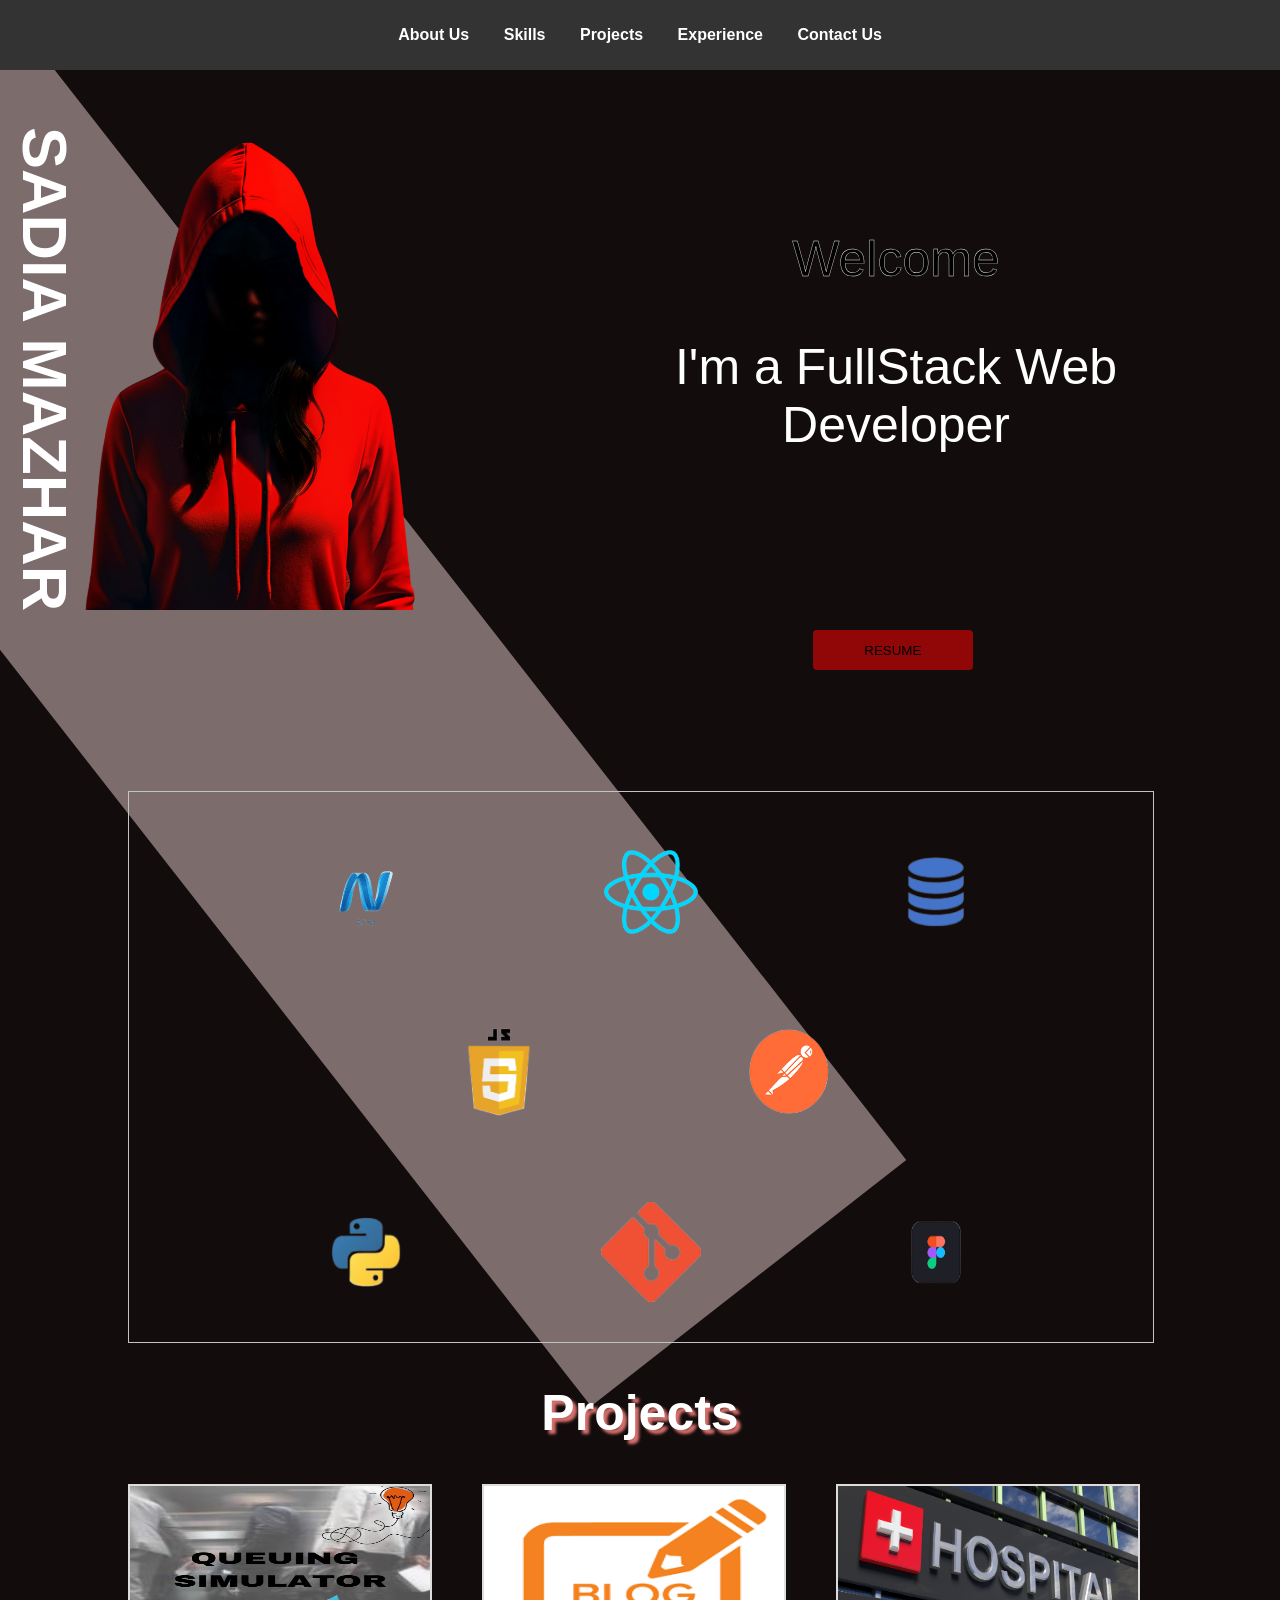
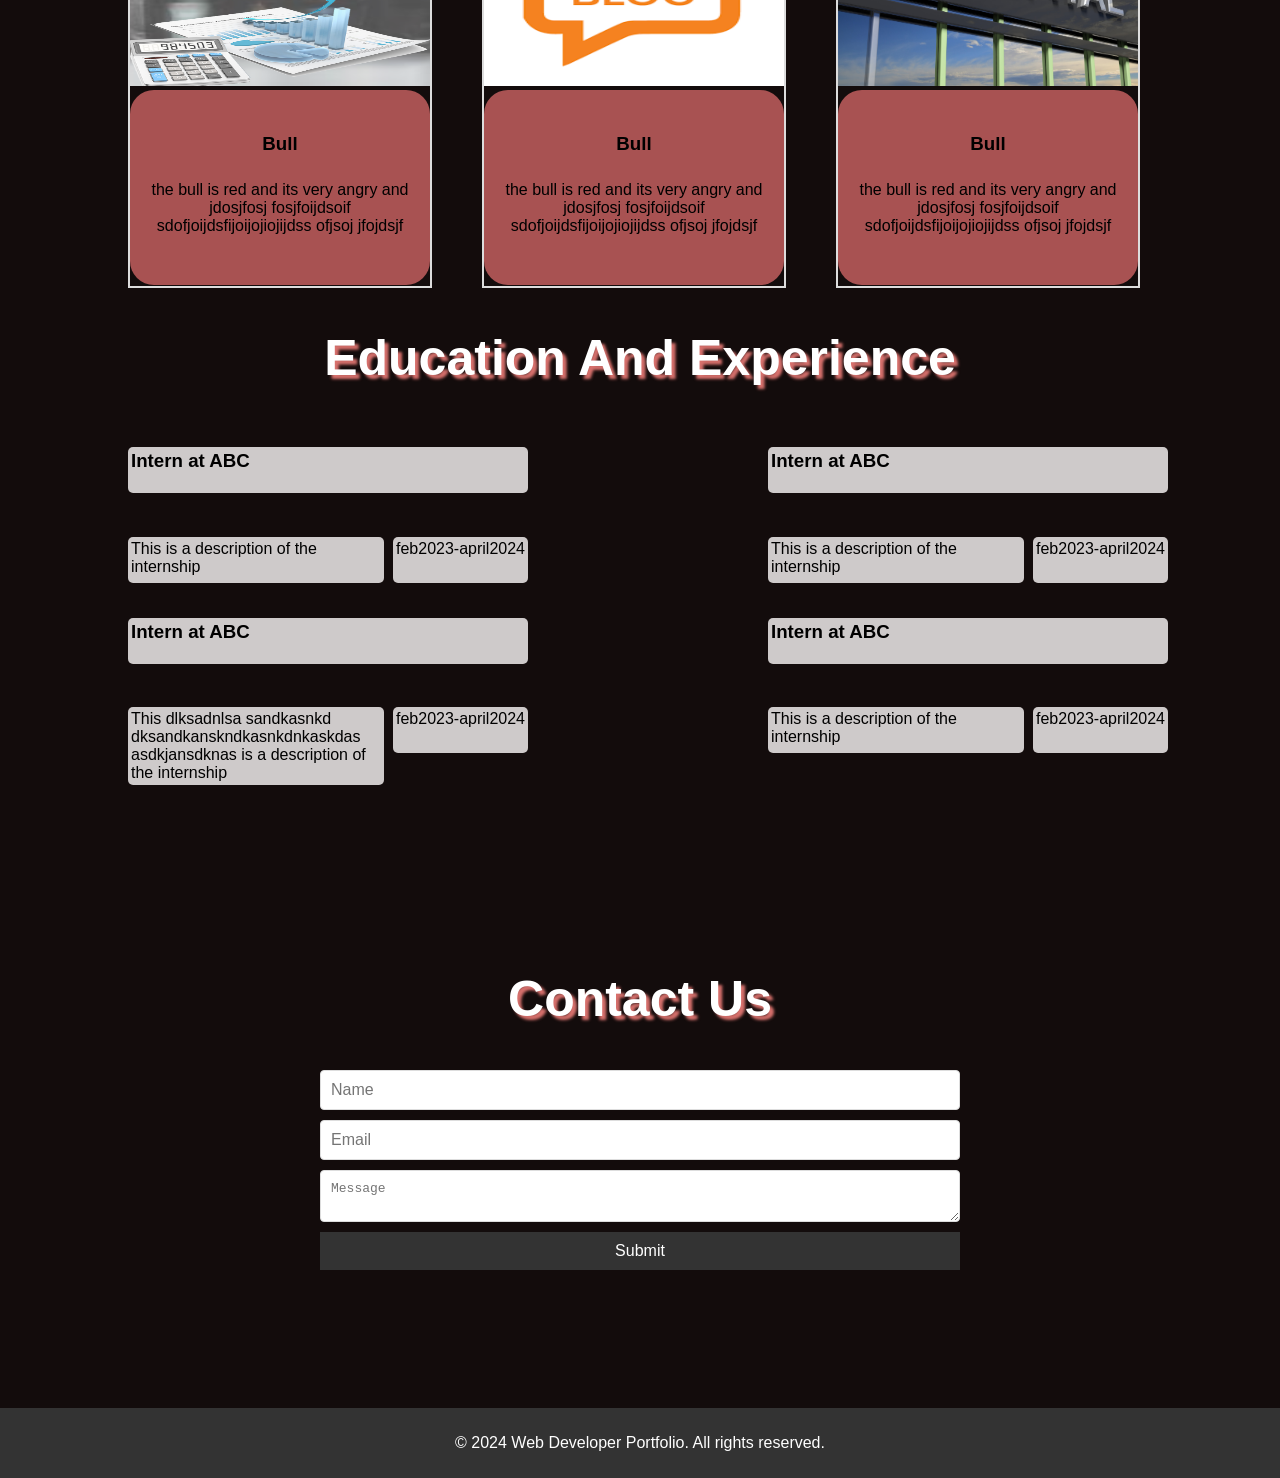
==== Hompage.Html @ 76f6b7bf "first commit" ====
<!DOCTYPE html>
<html lang="en">
<head>
    <meta charset="UTF-8">
    <meta name="viewport" content="width=device-width, initial-scale=1.0">
    <title>Web Developer Portfolio</title>
    <link rel="stylesheet" href="Homepage.css">
    <script src="https://cdn.emailjs.com/dist/email.min.js"></script>
    <script src="./Homepage.js" defer></script> 

</head>
<body>
    <header>
        <nav>
            <ul>
                <li><a href="#aboutus">About Us</a></li>
                <li><a href="#skills">Skills</a></li>
                <li><a href="#projects">Projects</a></li>
                <li><a href="#experience">Experience</a></li>
                <li><a href="#contact">Contact Us</a></li>
            </ul>
        </nav>
    </header>

    <section id="aboutus">
        <div class="aboutus-bg-container">
            <div class="aboutus-bg"></div>
        </div>
        <img style="width: 550px;" src="./images/girlimage.png">
        <h2 id="titlename">SADIA MAZHAR</h2>
        <p class="title1">
            <span class="title3">Welcome</span>
            <span class="title2">I'm a FullStack Web Developer</span>
        </p>
        <button id="resume">RESUME</button>
    </section>

    <section id="skills">
        <div id="skillsection" >
            <img class="skill" src="./images/net.png">
            <img class="skill" src="./images/react.png">
            <img class="skill" src="./images/s.png">
            <img class="skill" src="./images/js.png">
            <img class="skill" src="./images/Postman.png">
            <img class="skill" src="./images/py.png">
            <img class="skill" src="./images/git.png">
            <img class="skill" src="./images/figma.png">
            
        </div>
    </section>

    <section id="projects">
        <h2 class="heading">Projects</h2>
        <div id="projectsection">
            <!-- First Project -->
            <div class="project" onclick="showVideo()">
                <img class="projectimg" src="./images/Qs.png" >
                <div class="projectdata">
                    <h3 class="projecttitle">Bull</h3>
                    <p>the bull is red and its very angry and jdosjfosj fosjfoijdsoif sdofjoijdsfijoijojiojijdss ofjsoj jfojdsjf</p>
                </div>
                <div id="video-popup" class="video-popup">
                    <div class="video-popup-content">
                        <span class="close" onclick="closeVideo()">&times;</span>
                        <video controls id="popup-video">
                            <source src="./images/a.mp4" type="video/mp4">
                            Your browser does not support the video tag.
                        </video>
                    </div>
                </div>
            </div>
    
            <!-- Second Project -->
            <div class="project" onclick="showVideo()">
                <img class="projectimg" src="./images/blog.png" >
                <div class="projectdata">
                    <h3 class="projecttitle">Bull</h3>
                    <p>the bull is red and its very angry and jdosjfosj fosjfoijdsoif sdofjoijdsfijoijojiojijdss ofjsoj jfojdsjf</p>
                </div>
                <div id="video-popup" class="video-popup">
                    <div class="video-popup-content">
                        <span class="close" onclick="closeVideo()">&times;</span>
                        <video controls id="popup-video">
                            <source src="./images/blogweb.mp4" type="video/mp4">
                            Your browser does not support the video tag.
                        </video>
                    </div>
                </div>
            </div>
    
            <!-- Third Project -->
            <div class="project" onclick="showVideo()">
                <img class="projectimg" src="./images/hos.jpg" >
                <div class="projectdata">
                    <h3 class="projecttitle">Bull</h3>
                    <p>the bull is red and its very angry and jdosjfosj fosjfoijdsoif sdofjoijdsfijoijojiojijdss ofjsoj jfojdsjf</p>
                </div>
                <div id="video-popup" class="video-popup">
                    <div class="video-popup-content">
                        <span class="close" onclick="closeVideo()">&times;</span>
                        <video controls id="popup-video">
                            <source src="./images/HMS.mp4" type="video/mp4">
                            Your browser does not support the video tag.
                        </video>
                    </div>
                </div>
            </div>
        </div>
    </section>
    

    <section id="experience">
        <h2 class="heading">Education And Experience</h2>
        <div class="expsection">
        <div class="exp">
                <h3 class="expname">Intern at ABC</h3>
                <p class="expdesc">This 
                    is a description of the internship</p>
                <p class="exptime">feb2023-april2024</p>
        </div>
        <div class="exp">
            <h3 class="expname">Intern at ABC</h3>
            <p class="expdesc">This dlksadnlsa
                sandkasnkd
                dksandkanskndkasnkdnkaskdas
                asdkjansdknas
                is a description of the internship</p>
            <p class="exptime">feb2023-april2024</p>
    </div>
    <div class="exp">
        <h3 class="expname">Intern at ABC</h3>
        <p class="expdesc">This 
            is a description of the internship</p>
        <p class="exptime">feb2023-april2024</p>
</div>
<div class="exp">
    <h3 class="expname">Intern at ABC</h3>
    <p class="expdesc">This 
        is a description of the internship</p>
    <p class="exptime">feb2023-april2024</p>
</div>
    </div>
    </section>

    <section id="contact">
        <h2 class="heading">Contact Us</h2>
        <form id="contact-form">
            <input type="text" id="name" name="name" required placeholder="Name">
            <input type="email" id="email" name="email" required placeholder="Email">
            
            <textarea id="message" name="message" required placeholder="Message"></textarea>
            <button id="send-email" type="submit" onclick="sendmail()">Submit</button>
        </form>
    </section>

    <footer>
        <p>&copy; 2024 Web Developer Portfolio. All rights reserved.</p>
    </footer>

    <script src="Homepage.js"></script>
    <script src="https://cdn.emailjs.com/dist/email.min.js"></script>
    <script>
        function showVideo() {
            document.getElementById("video-popup").style.display = "block";
            document.getElementById("popup-video").play();
        }
        
        function closeVideo() {
            document.getElementById("video-popup").style.display = "none";
            document.getElementById("popup-video").pause();
            document.getElementById("popup-video").currentTime = 0;
        }
        document.addEventListener('keydown', function(event) {
            if (event.key === 'Escape') {
                closeVideo();
            }
        });
        emailjs.init('XBvyjxBZUKkNHLkUh_EV3'); // Replace with your actual User ID
        function sendmail() {
            document.getElementById('send-email').addEventListener('click', () => {
                emailjs.send('ID009', 'template_1pwjqlh', {
                    from_name: document.getElementById('name').value,
                    from_email: document.getElementById('email').value,
                    message: document.getElementById('message').value
                })
                .then(response => console.log('Success:', response))
                .catch(error => console.error('Error:', error));
            });
        }

        // Call sendmail function after DOM is fully loaded
        document.addEventListener('DOMContentLoaded', sendmail);
    </script>
</body>
</html>
---- Homepage.css ----
/* General Styles */
body {
    font-family: Arial, sans-serif;
    margin: 0;
    padding-top: 60px;
    background-color: rgb(19, 12, 12);
    box-sizing: border-box;
}
html {
    scroll-behavior: smooth;
}
header {
    background-color: #333;
    color: white;
    padding: 10px 0;
    position: fixed;
    width: 100%;
    top: 0;
    z-index: 1000;
}

nav ul {
    list-style-type: none;
    padding: 0;
    text-align: center;
}

nav ul li {
    display: inline;
    margin: 0 15px;
}

nav ul li a {
    color: white;
    text-decoration: none;
    font-weight: bold;
}

nav ul li a:hover {
    text-decoration: underline;
}

section {
   
    border-radius: 8px;
}

footer {
    background-color: #333;
    color: white;
    text-align: center;
    padding: 10px 0;
    /* Remove the following lines */
    /* position: fixed; */
    /* width: 100%; */
    /* bottom: 0; */
}


/* Contact Form Styles */
#contact-form {
    display: flex;
    flex-direction: column;
    width:50%;
    margin-left: 25%;
    margin-bottom: 10%;
}

#contact-form label, #contact-form input, #contact-form textarea, #contact-form button {
    margin-bottom: 10px;
}

#contact-form input, #contact-form textarea {
    padding: 10px;
    font-size: 1em;
    border: 1px solid #ddd;
    border-radius: 4px;
}

#contact-form button {
    padding: 10px;
    background-color: #333;
    color: white;
    border: none;
    cursor: pointer;
    font-size: 1em;
}

#contact-form button:hover {
    background-color: #555;
}

#aboutus{
    
    width:100%;
    
}

#titlename{
    position: relative;
    font-size: 63px;
    width:550px;
    right:230px;
    bottom:300px;
    transform: rotate(90deg);
    color: white;
    
}

.title1 {
    text-align: center;
    position: absolute;
    top: 20%;
    right: 10%;
    width:40%;
    font-size: 40px;
    color: white;
    font-size: 50px;
    
    
}
.aboutus-bg-container {
    position: absolute;
    top: 0;
    left: 0;
    width: 100%;
    height: 100%;
     /* Ensure no overflow outside the container */
    z-index: -1; /* Ensure it is behind the content */
}

.aboutus-bg {
    position: absolute;
    top: 0;
    left: 0%;
    width: 115%;
    height: 400px;
    background-color: rgba(139, 122, 122, 0.877); /* Semi-transparent background */
    transform: rotate(52deg);
    transform-origin: top left;
    z-index: -1; /* Ensure it is behind the content */
}
.title3 {
    color: black;
    -webkit-text-stroke: 0.4px rgb(255, 255, 255);
    
}
.title2 {
    padding-top: 50px;
    display: block; /* Ensures it starts on a new line */
    
    color: white;
}
#resume {
    position: absolute;
    top:70%;
    
    width:160px;
    height:40px;
    right: 24%;
    background-color: #910606;
    border: none;
    border-radius: 4px;
}
#skillsection {
    width: 80%;
    height: 500px;
    border: 1px solid #c3c3c3;
    display: grid;
    padding-top: 50px;
    margin-left: 10%;
    grid-template-columns: repeat(3, 80px); /* Three columns of 80px each */
    grid-auto-rows: 80px; /* Each row is 80px high */
    gap: 20%; /* 50px gap between items */
    justify-content: center; /* Center the grid items horizontally */
}

.skill {
    width: 100px;
    height: 100px;
}

/* Specific positioning for the checkerboard pattern */
.skill:nth-child(1) {
    grid-column: 1;
    grid-row: 1;
}

.skill:nth-child(2) {
    grid-column: 2;
    grid-row: 1;
}

.skill:nth-child(3) {
    grid-column: 3;
    grid-row: 1;
}

.skill:nth-child(4) {
    grid-column: 1 / span 2; /* Spanning across the gap between 1st and 2nd skill */
    grid-row: 2;
    justify-self: center; /* Center the item horizontally */
}

.skill:nth-child(5) {
    grid-column: 2 / span 2; /* Spanning across the gap between 2nd and 3rd skill */
    grid-row: 2;
    justify-self: center; /* Center the item horizontally */
}

.skill:nth-child(6) {
    grid-column: 1;
    grid-row: 3;
}

.skill:nth-child(7) {
    grid-column: 2;
    grid-row: 3;
}

.skill:nth-child(8) {
    grid-column: 3;
    grid-row: 3;
}
#projectsection{
    display: flex;
    gap:50px;
    margin-left: 10%;
}
.project{
    height: 400px;
    width:300px;
    border: #ddd 2px solid;

}
.projectdata {
    background-color: #a85252;
    border-radius: 1.5rem;
    height: 195px;
    display: flex;
    flex-direction: column; /* Align items vertically */
    align-items: center; /* Center items horizontally */
    justify-content: center; /* Center items vertically if the container has a height */
    text-align: center; /* Center text within the items */
}

.projecttitle {
    margin: 0; /* Remove any default margin */
    padding: 10px; /* Optional: Add some padding for spacing */
}

.projectimg{
    height: 200px;
    width:300px;
   
}
.video-popup {
    display: none; /* Hidden by default */
    position: fixed; 
    z-index: 1000; /* Ensure it is above everything else */
    left: 0;
    top: 0;
    width: 100%;
    height: 100%;
    overflow: auto;
    background-color: rgba(0, 0, 0, 0.8); /* Black with transparency */
    backdrop-filter: blur(5px);
}

.video-popup-content {
    position: relative;
    margin: auto;
    top: 50%;
    transform: translateY(-50%);
    background: white;
    border-radius: 10px;
}

.close {
    position: absolute;
    top: 10px;
    right: 20px;
    color: black;
    font-size: 30px;
    font-weight: bold;
    cursor: pointer;
}
.heading{
    color: rgb(255, 255, 255);
    font-size: 50px;
    text-align: center;
    text-shadow: #d8716d 4px 4px 3px;
}
.expsection{
    display: flex;
    flex-direction: column;
    height: 500px;
    flex-wrap: wrap;
}
.exp{
    
    width:400px;
    flex-direction: row;
    margin-left: 10%;
    display: flex;
    flex-wrap: wrap;
    gap:9px;

}

.exp * {
    background-color: #cecaca;
    border-radius: 5px;
    padding: 3px;
}

.expname{
    width:400px;
    height: 40px;
    
}

.expdesc{
    height: auto;
    width:250px;
}

.exptime{
    height: 40px;
}


#contact-form *{

}
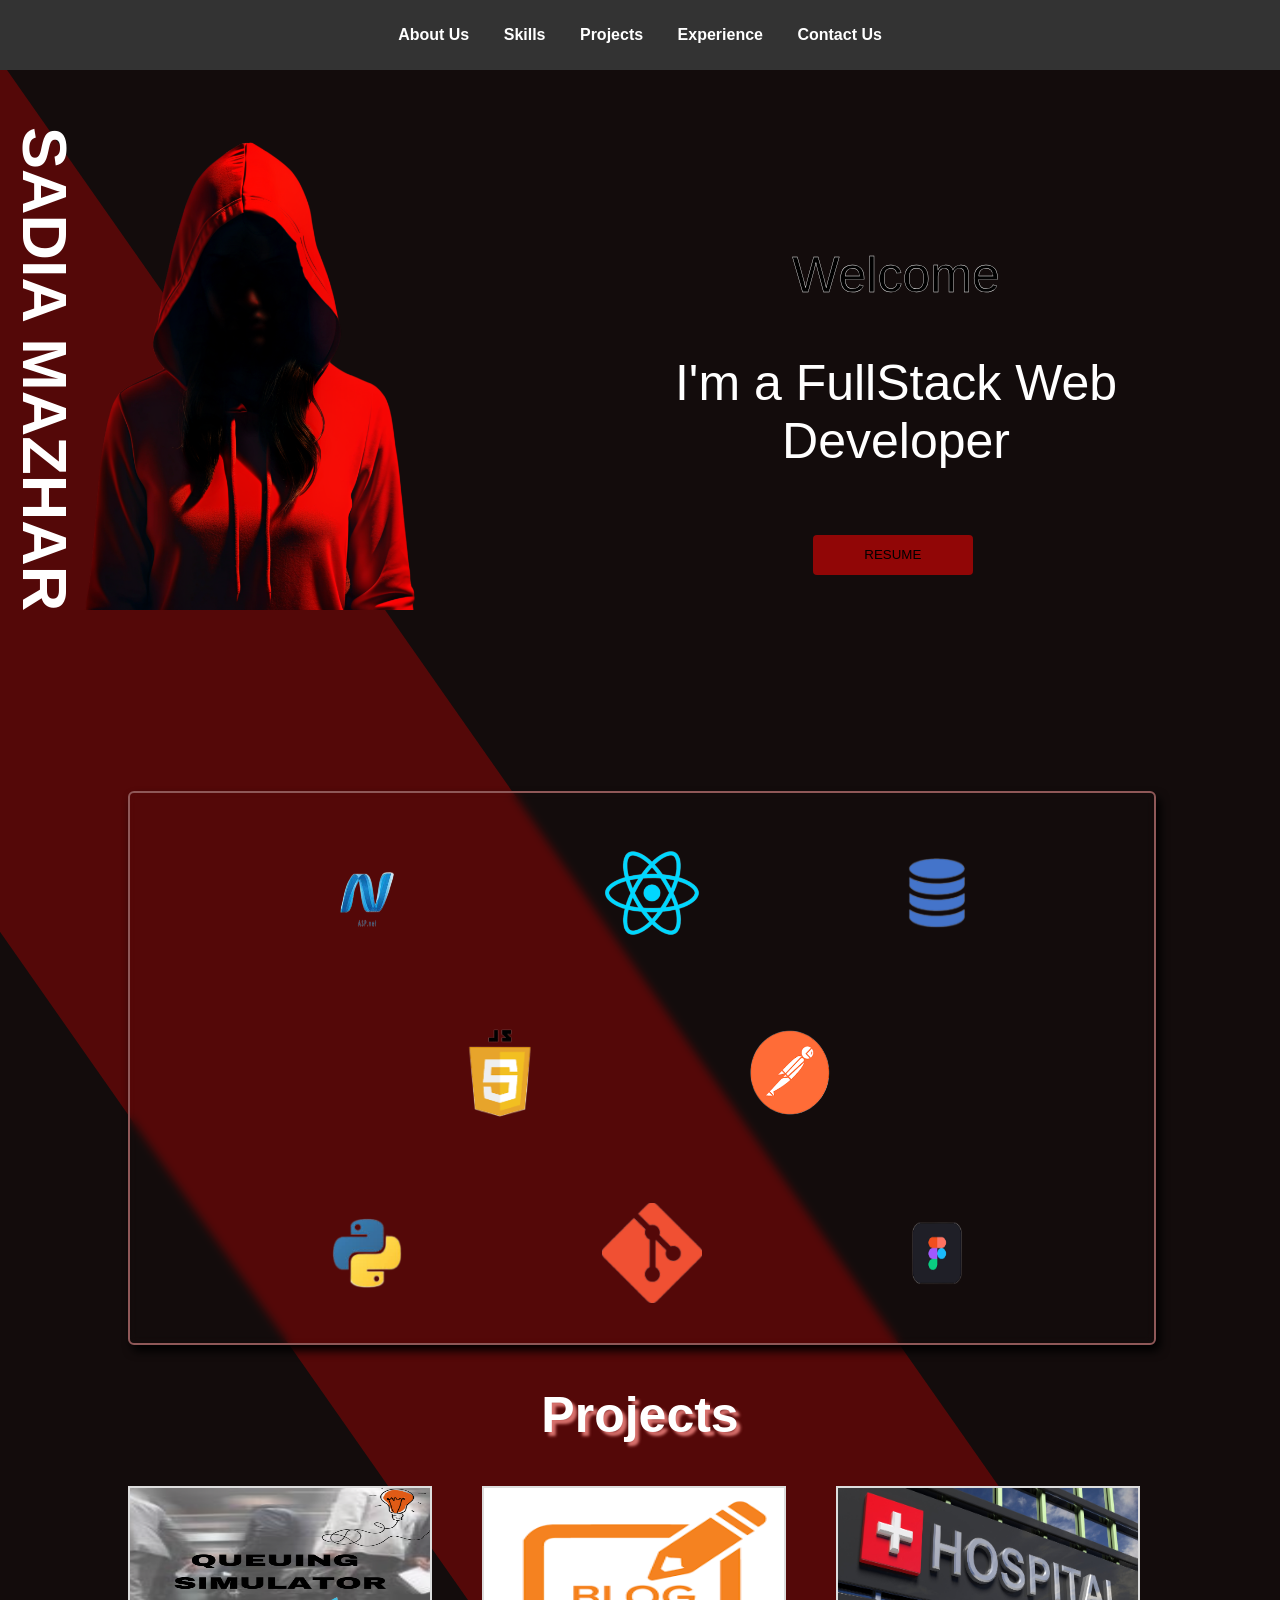
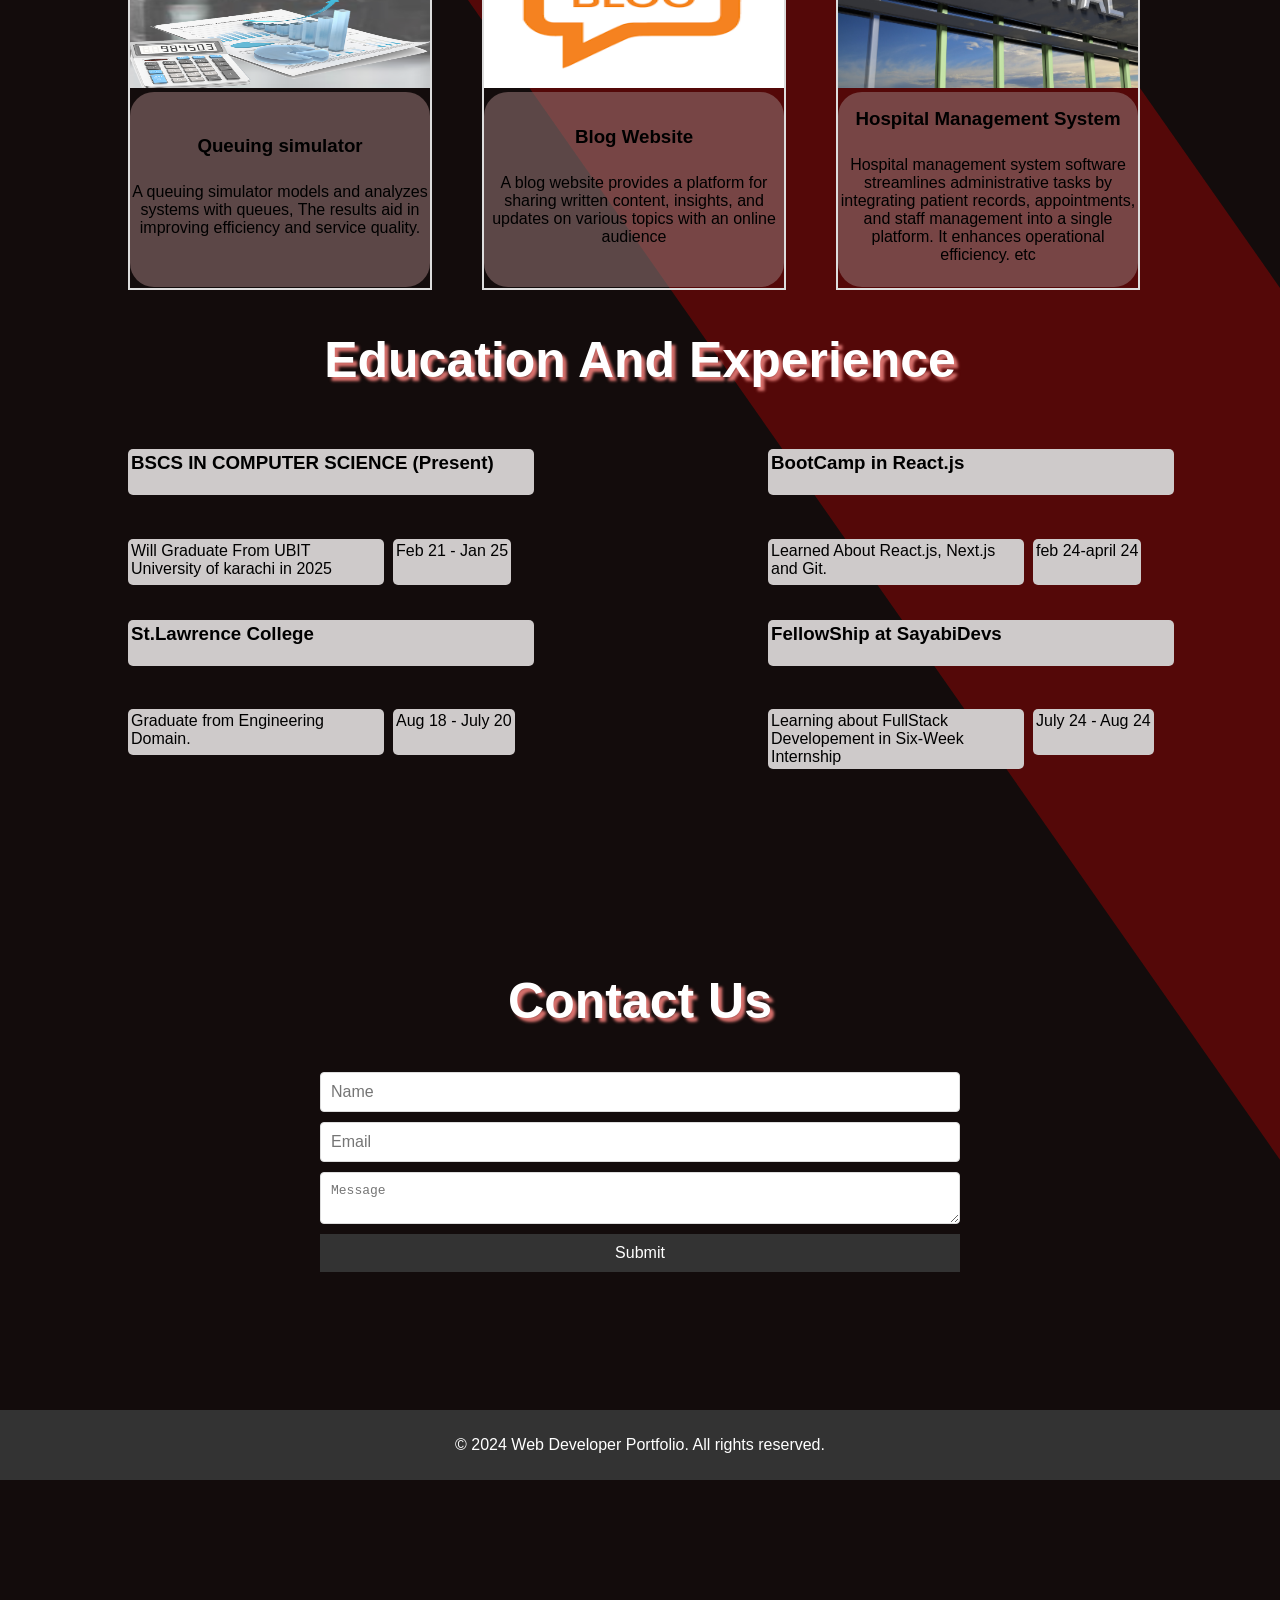
==== commit 09a5a51d: "Second Commit" ====
--- a/Hompage.Html
+++ b/Hompage.Html
@@ -32,7 +32,10 @@
             <span class="title3">Welcome</span>
             <span class="title2">I'm a FullStack Web Developer</span>
         </p>
-        <button id="resume">RESUME</button>
+        <a href="./images/sadiaresume.pdf" download>
+            <button id="resume">RESUME</button>
+        </a>
+        
     </section>
 
     <section id="skills">
@@ -56,8 +59,8 @@
             <div class="project" onclick="showVideo()">
                 <img class="projectimg" src="./images/Qs.png" >
                 <div class="projectdata">
-                    <h3 class="projecttitle">Bull</h3>
-                    <p>the bull is red and its very angry and jdosjfosj fosjfoijdsoif sdofjoijdsfijoijojiojijdss ofjsoj jfojdsjf</p>
+                    <h3 class="projecttitle">Queuing simulator</h3>
+                    <p>A queuing simulator models and analyzes systems with queues, The results aid in improving efficiency and service quality.</p>
                 </div>
                 <div id="video-popup" class="video-popup">
                     <div class="video-popup-content">
@@ -74,8 +77,9 @@
             <div class="project" onclick="showVideo()">
                 <img class="projectimg" src="./images/blog.png" >
                 <div class="projectdata">
-                    <h3 class="projecttitle">Bull</h3>
-                    <p>the bull is red and its very angry and jdosjfosj fosjfoijdsoif sdofjoijdsfijoijojiojijdss ofjsoj jfojdsjf</p>
+                    <h3 class="projecttitle">Blog Website</h3>
+                    <p>A blog website provides a platform for sharing written content,
+                         insights, and updates on various topics with an online audience</p>
                 </div>
                 <div id="video-popup" class="video-popup">
                     <div class="video-popup-content">
@@ -92,8 +96,9 @@
             <div class="project" onclick="showVideo()">
                 <img class="projectimg" src="./images/hos.jpg" >
                 <div class="projectdata">
-                    <h3 class="projecttitle">Bull</h3>
-                    <p>the bull is red and its very angry and jdosjfosj fosjfoijdsoif sdofjoijdsfijoijojiojijdss ofjsoj jfojdsjf</p>
+                    <h3 class="projecttitle">Hospital Management System</h3>
+                    <p>Hospital management system software streamlines administrative tasks by integrating patient records, appointments, and staff management into a single platform.
+                         It enhances operational efficiency. etc</p>
                 </div>
                 <div id="video-popup" class="video-popup">
                     <div class="video-popup-content">
@@ -113,31 +118,24 @@
         <h2 class="heading">Education And Experience</h2>
         <div class="expsection">
         <div class="exp">
-                <h3 class="expname">Intern at ABC</h3>
-                <p class="expdesc">This 
-                    is a description of the internship</p>
-                <p class="exptime">feb2023-april2024</p>
+                <h3 class="expname">BSCS IN COMPUTER SCIENCE (Present)</h3>
+                <p class="expdesc">Will Graduate From UBIT University of karachi in 2025</p>
+                <p class="exptime">Feb 21 - Jan 25</p>
         </div>
         <div class="exp">
-            <h3 class="expname">Intern at ABC</h3>
-            <p class="expdesc">This dlksadnlsa
-                sandkasnkd
-                dksandkanskndkasnkdnkaskdas
-                asdkjansdknas
-                is a description of the internship</p>
-            <p class="exptime">feb2023-april2024</p>
+            <h3 class="expname">St.Lawrence College</h3>
+            <p class="expdesc">Graduate from Engineering Domain.</p>
+            <p class="exptime">Aug 18 - July 20</p>
     </div>
     <div class="exp">
-        <h3 class="expname">Intern at ABC</h3>
-        <p class="expdesc">This 
-            is a description of the internship</p>
-        <p class="exptime">feb2023-april2024</p>
+        <h3 class="expname">BootCamp in React.js</h3>
+        <p class="expdesc">Learned About React.js, Next.js and Git.</p>
+        <p class="exptime">feb 24-april 24</p>
 </div>
 <div class="exp">
-    <h3 class="expname">Intern at ABC</h3>
-    <p class="expdesc">This 
-        is a description of the internship</p>
-    <p class="exptime">feb2023-april2024</p>
+    <h3 class="expname">FellowShip at SayabiDevs</h3>
+    <p class="expdesc">Learning about FullStack Developement in Six-Week Internship</p>
+    <p class="exptime">July 24 - Aug 24</p>
 </div>
     </div>
     </section>
--- a/Homepage.css
+++ b/Homepage.css
@@ -1,4 +1,5 @@
-/* General Styles */
+
+
 body {
     font-family: Arial, sans-serif;
     margin: 0;
@@ -50,14 +51,11 @@
     color: white;
     text-align: center;
     padding: 10px 0;
-    /* Remove the following lines */
-    /* position: fixed; */
-    /* width: 100%; */
-    /* bottom: 0; */
-}
-
-
-/* Contact Form Styles */
+
+}
+
+
+
 #contact-form {
     display: flex;
     flex-direction: column;
@@ -91,7 +89,7 @@
 }
 
 #aboutus{
-    
+    position: relative;
     width:100%;
     
 }
@@ -119,27 +117,31 @@
     
     
 }
+
+
+
 .aboutus-bg-container {
+    
+    position: absolute;
+    width: 100%;
+    height: 500%; 
+    overflow: hidden;
+}
+
+
+.aboutus-bg {
+    
     position: absolute;
     top: 0;
     left: 0;
-    width: 100%;
-    height: 100%;
-     /* Ensure no overflow outside the container */
-    z-index: -1; /* Ensure it is behind the content */
-}
-
-.aboutus-bg {
-    position: absolute;
-    top: 0;
-    left: 0%;
-    width: 115%;
-    height: 400px;
-    background-color: rgba(139, 122, 122, 0.877); /* Semi-transparent background */
-    transform: rotate(52deg);
+    width: 400%; 
+    height: 500px;
+    background-color: rgba(94, 8, 8, 0.877);
+    transform: rotate(55deg);
     transform-origin: top left;
-    z-index: -1; /* Ensure it is behind the content */
-}
+    z-index: -1;
+}
+
 .title3 {
     color: black;
     -webkit-text-stroke: 0.4px rgb(255, 255, 255);
@@ -147,14 +149,14 @@
 }
 .title2 {
     padding-top: 50px;
-    display: block; /* Ensures it starts on a new line */
-    
+    display: block;
+    width:100%;
     color: white;
 }
 #resume {
     position: absolute;
     top:70%;
-    
+    cursor: pointer;
     width:160px;
     height:40px;
     right: 24%;
@@ -163,16 +165,19 @@
     border-radius: 4px;
 }
 #skillsection {
+    backdrop-filter: blur(5px);
     width: 80%;
     height: 500px;
-    border: 1px solid #c3c3c3;
+    border: 2px solid #8f5858;
+    border-radius: 6px;
+    box-shadow: #000000 4px 6px 10px;
     display: grid;
     padding-top: 50px;
     margin-left: 10%;
-    grid-template-columns: repeat(3, 80px); /* Three columns of 80px each */
-    grid-auto-rows: 80px; /* Each row is 80px high */
-    gap: 20%; /* 50px gap between items */
-    justify-content: center; /* Center the grid items horizontally */
+    grid-template-columns: repeat(3, 80px); 
+    grid-auto-rows: 80px; 
+    gap: 20%; 
+    justify-content: center; 
 }
 
 .skill {
@@ -180,7 +185,7 @@
     height: 100px;
 }
 
-/* Specific positioning for the checkerboard pattern */
+
 .skill:nth-child(1) {
     grid-column: 1;
     grid-row: 1;
@@ -197,15 +202,15 @@
 }
 
 .skill:nth-child(4) {
-    grid-column: 1 / span 2; /* Spanning across the gap between 1st and 2nd skill */
+    grid-column: 1 / span 2;
     grid-row: 2;
-    justify-self: center; /* Center the item horizontally */
+    justify-self: center; 
 }
 
 .skill:nth-child(5) {
-    grid-column: 2 / span 2; /* Spanning across the gap between 2nd and 3rd skill */
+    grid-column: 2 / span 2; 
     grid-row: 2;
-    justify-self: center; /* Center the item horizontally */
+    justify-self: center;
 }
 
 .skill:nth-child(6) {
@@ -225,6 +230,7 @@
 #projectsection{
     display: flex;
     gap:50px;
+    flex-wrap: wrap;
     margin-left: 10%;
 }
 .project{
@@ -234,36 +240,37 @@
 
 }
 .projectdata {
-    background-color: #a85252;
+    background-color: #91737394;
     border-radius: 1.5rem;
     height: 195px;
     display: flex;
-    flex-direction: column; /* Align items vertically */
-    align-items: center; /* Center items horizontally */
-    justify-content: center; /* Center items vertically if the container has a height */
-    text-align: center; /* Center text within the items */
+    flex-direction: column; 
+    align-items: center; 
+    justify-content: center;
+    text-align: center; 
 }
 
 .projecttitle {
-    margin: 0; /* Remove any default margin */
-    padding: 10px; /* Optional: Add some padding for spacing */
+    margin: 0; 
+    padding: 10px; 
 }
 
 .projectimg{
     height: 200px;
     width:300px;
+    cursor: pointer;
    
 }
 .video-popup {
-    display: none; /* Hidden by default */
+    display: none; 
     position: fixed; 
-    z-index: 1000; /* Ensure it is above everything else */
+    z-index: 1000;
     left: 0;
     top: 0;
     width: 100%;
     height: 100%;
     overflow: auto;
-    background-color: rgba(0, 0, 0, 0.8); /* Black with transparency */
+    background-color: rgba(0, 0, 0, 0.8); 
     backdrop-filter: blur(5px);
 }
 
@@ -299,7 +306,7 @@
 }
 .exp{
     
-    width:400px;
+    width:40%;
     flex-direction: row;
     margin-left: 10%;
     display: flex;
@@ -328,8 +335,3 @@
 .exptime{
     height: 40px;
 }
-
-
-#contact-form *{
-
-}
